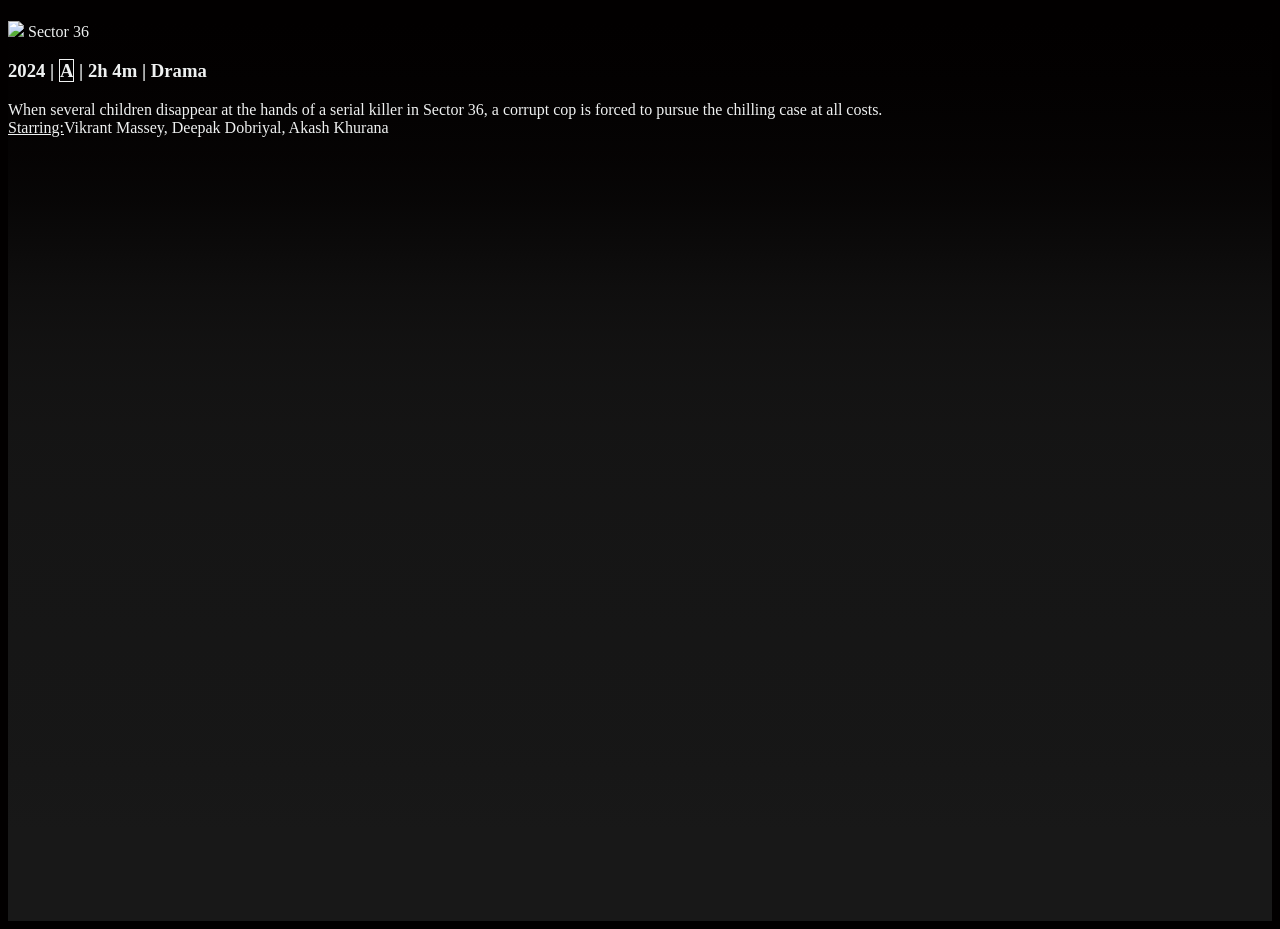
==== netflix.html @ e4ad0593 "first commit" ====
<!DOCTYPE html>
<html lang="en">
<head>
    <meta charset="UTF-8">
    <meta name="viewport" content="width=device-width, initial-scale=1.0">
    <title>Netfilx</title>
    <link rel="stylesheet" href="netflix.css">
</head>
<body>
    <div class="banner">
        <div class="bannercontent">
            <div class="bannertitle">
                <h1 class="bannertitle"></h1>
                <img src="https://occ-0-4857-2186.1.nflxso.net/dnm/api/v6/tx1O544a9T7n8Z_G12qaboulQQE/AAAABYrHxjkksR9ABkuBU1loIuo-TsJVLJ6TdIPDVCDWZZF3izcAI5LhQiVV1QbO-5jr-NmBfBsSvoXN61f9WOVRfCNI44QgvsK5Hw5vfjrpFOgjJqIoLpnZ29Ei4ADfjLY_g3CmUYL2E7-5Hu1kgquqv98I0OslI9Zo4rqVcpyZweJjO7ZvW_f5iA.png?r=b80">
                <span>Sector 36</span>
                <h3>2024
                <span></span>
                <span>|</span>
                <span class="box">A</span>
                <span>|</span>
                <span>2h 4m</span>
                <span>|</span>
                <span>Drama</span>
                </h3>
                <p>When several children disappear at the hands of a serial killer in Sector 36, a corrupt cop is forced to pursue the chilling case at all costs.<br>
                    <u>Starring:</u>Vikrant Massey, Deepak Dobriyal, Akash Khurana
                </p>
            </div>
        </div>
    </div>
    
</body>
</html>
---- netflix.css ----
{
    padding: 0%;
    margin: 0%;
    box-sizing: border-box;
}
body{
    background-color: rgb(2, 0, 0);
    color: rgb(239, 241, 241);
}
.banner{
    background:linear-gradient(360deg,#181818 10%,hsla(0,0%,9%,.98) 20%,hsla(0,0%,9%,.97) 25%,hsla(0,0%,9%,.95) 35%,hsla(0,0%,9%,.94) 40%,hsla(0,0%,9%,.92) 45%,hsla(0,0%,9%,.9) 50%,hsla(0,0%,9%,.87) 55%,hsla(0,0%,9%,.82) 60%,hsla(0,0%,9%,.75) 65%,hsla(0,0%,9%,.63) 70%,hsla(0,0%,9%,.45) 75%,hsla(0,0%,9%,.27) 80%,hsla(0,0%,9%,.15) 85%,hsla(0,0%,9%,.08) 90%,hsla(0,0%,9%,.03) 95%,hsla(0,0%,9%,0)),url(https://occ-0-4857-2186.1.nflxso.net/dnm/api/v6/6AYY37jfdO6hpXcMjf9Yu5cnmO0/AAAABXXVzl-OAKKW8Nkzq8rSsNYZQaV4oqrNtlQ3oqfLHP_7rWlj2vdgfKYHF4pLBQX2lLX7yr3xEDWr8eLVXlKhHHejVoFyoAylbjn0.jpg);
    background-size: cover;
    background-repeat: no-repeat;
    max-width: 100%;
    height: 100vh;
    background-position:center center;
}
.box{
    border-style:solid;
    border-width: 0.2px;
    width: 3px;
    height: 3px;
}
.bannercontent .bannertitle{
    object-fit: contain;
    max-width: 80%;

}
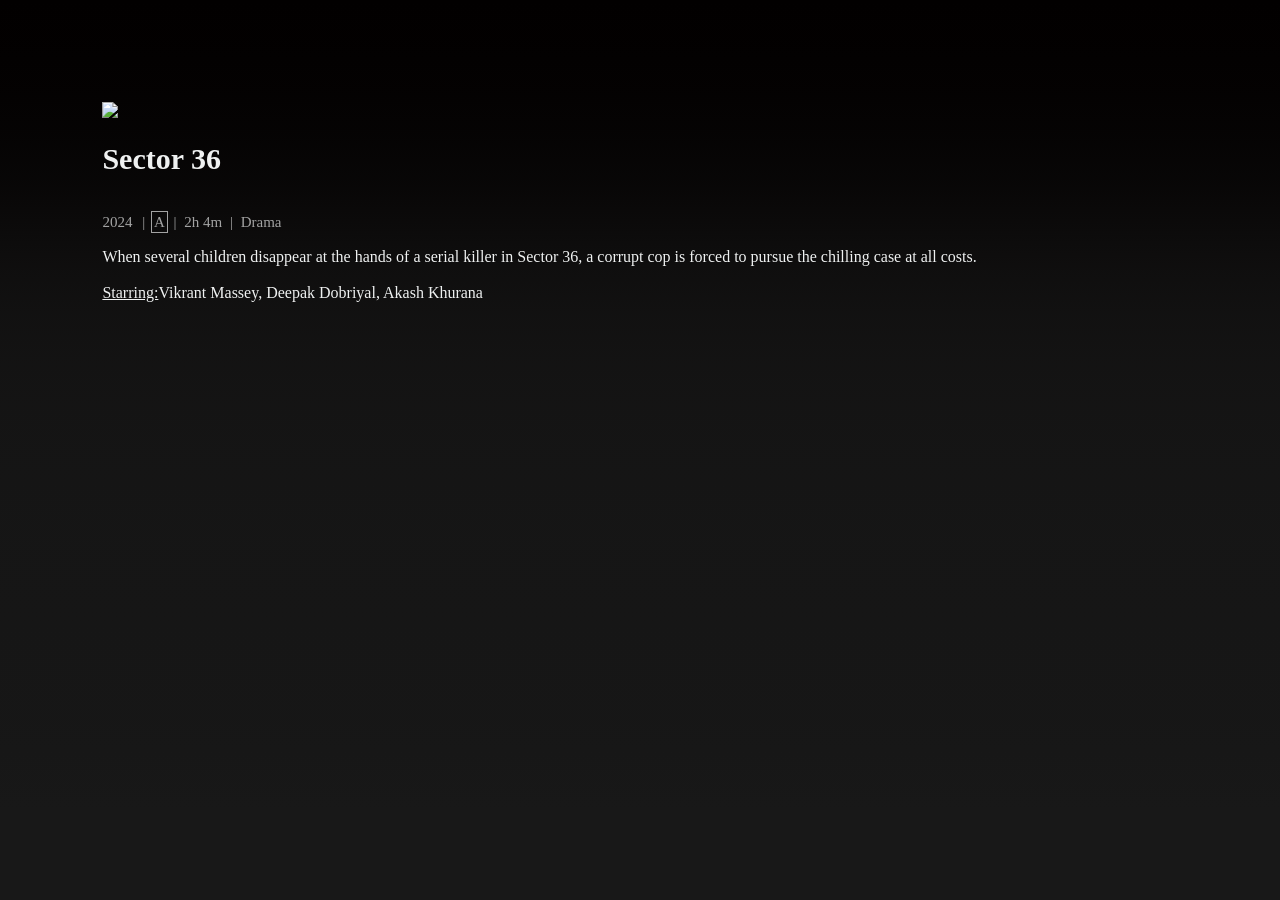
==== commit fb106d30: "change font color" ====
--- a/netflix.html
+++ b/netflix.html
@@ -10,9 +10,8 @@
     <div class="banner">
         <div class="bannercontent">
             <div class="bannertitle">
-                <h1 class="bannertitle"></h1>
-                <img src="https://occ-0-4857-2186.1.nflxso.net/dnm/api/v6/tx1O544a9T7n8Z_G12qaboulQQE/AAAABYrHxjkksR9ABkuBU1loIuo-TsJVLJ6TdIPDVCDWZZF3izcAI5LhQiVV1QbO-5jr-NmBfBsSvoXN61f9WOVRfCNI44QgvsK5Hw5vfjrpFOgjJqIoLpnZ29Ei4ADfjLY_g3CmUYL2E7-5Hu1kgquqv98I0OslI9Zo4rqVcpyZweJjO7ZvW_f5iA.png?r=b80">
-                <span>Sector 36</span>
+                <img src="https://occ-0-4857-2186.1.nflxso.net/dnm/api/v6/tx1O544a9T7n8Z_G12qaboulQQE/AAAABYrHxjkksR9ABkuBU1loIuo-TsJVLJ6TdIPDVCDWZZF3izcAI5LhQiVV1QbO-5jr-NmBfBsSvoXN61f9WOVRfCNI44QgvsK5Hw5vfjrpFOgjJqIoLpnZ29Ei4ADfjLY_g3CmUYL2E7-5Hu1kgquqv98I0OslI9Zo4rqVcpyZweJjO7ZvW_f5iA.png?r=b80"><br>
+                <h1>Sector 36</h1><br>
                 <h3>2024
                 <span></span>
                 <span>|</span>
@@ -20,9 +19,9 @@
                 <span>|</span>
                 <span>2h 4m</span>
                 <span>|</span>
-                <span>Drama</span>
+                <span>Drama</span><br><br>
                 </h3>
-                <p>When several children disappear at the hands of a serial killer in Sector 36, a corrupt cop is forced to pursue the chilling case at all costs.<br>
+                <p>When several children disappear at the hands of a serial killer in Sector 36, a corrupt cop is forced to pursue the chilling case at all costs.<br><br>
                     <u>Starring:</u>Vikrant Massey, Deepak Dobriyal, Akash Khurana
                 </p>
             </div>
--- a/netflix.css
+++ b/netflix.css
@@ -1,4 +1,4 @@
-{
+*{
     padding: 0%;
     margin: 0%;
     box-sizing: border-box;
@@ -21,8 +21,22 @@
     width: 3px;
     height: 3px;
 }
-.bannercontent .bannertitle{
+.bannercontent .bannertitle img{
     object-fit: contain;
     max-width: 80%;
-
 }
+.bannercontent{
+    padding: 8%;
+}
+.bannercontent .bannertitle h1{
+    font-size: 30px;
+    padding: 20px 0px;
+}
+.bannercontent .bannertitle h3{
+    color: #a3a3a3;
+    font-weight: 400;
+    font-size: 15px;
+}
+.bannercontent .bannertitle span{
+    padding: 2px;
+}
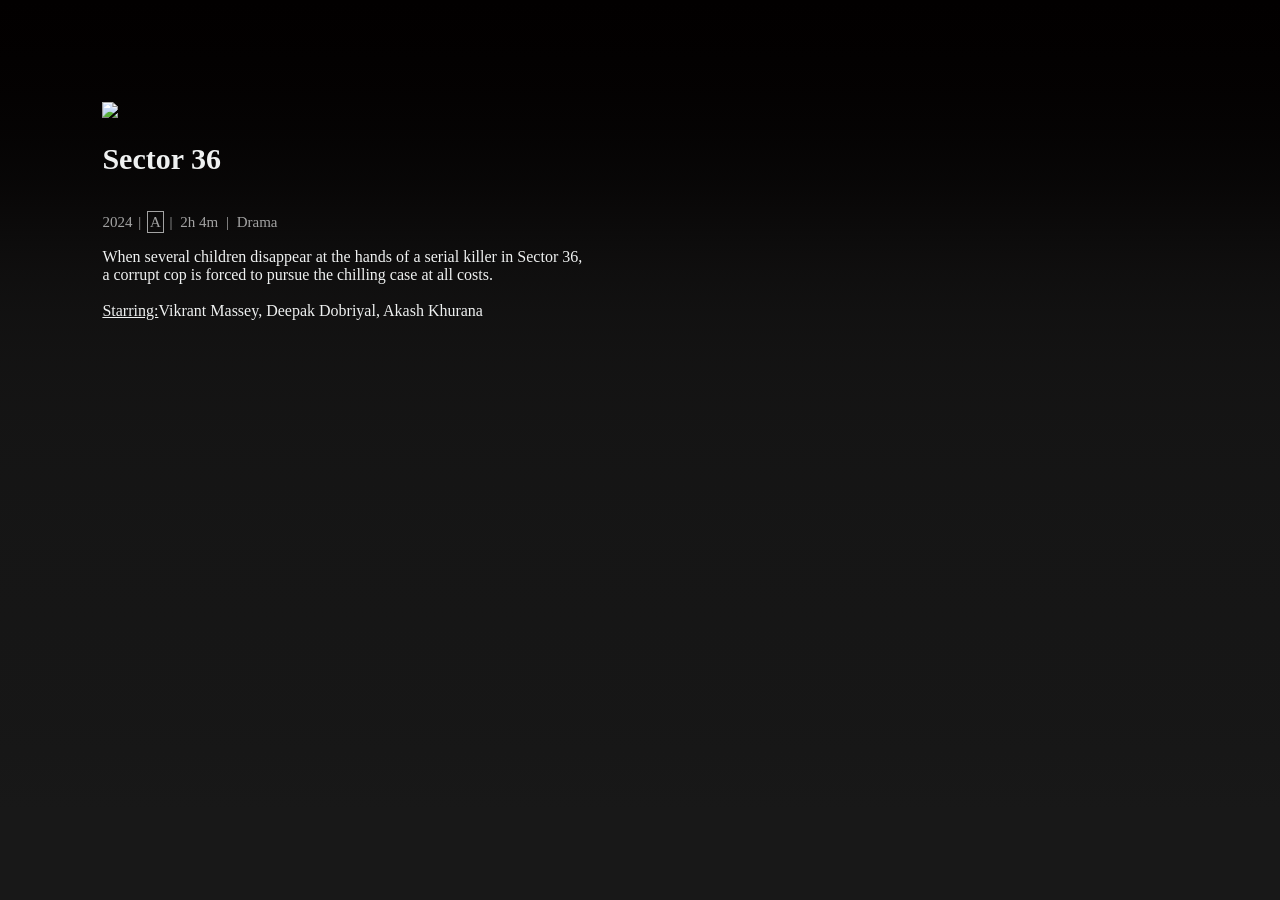
==== commit a916685a: "changed" ====
--- a/netflix.html
+++ b/netflix.html
@@ -13,7 +13,6 @@
                 <img src="https://occ-0-4857-2186.1.nflxso.net/dnm/api/v6/tx1O544a9T7n8Z_G12qaboulQQE/AAAABYrHxjkksR9ABkuBU1loIuo-TsJVLJ6TdIPDVCDWZZF3izcAI5LhQiVV1QbO-5jr-NmBfBsSvoXN61f9WOVRfCNI44QgvsK5Hw5vfjrpFOgjJqIoLpnZ29Ei4ADfjLY_g3CmUYL2E7-5Hu1kgquqv98I0OslI9Zo4rqVcpyZweJjO7ZvW_f5iA.png?r=b80"><br>
                 <h1>Sector 36</h1><br>
                 <h3>2024
-                <span></span>
                 <span>|</span>
                 <span class="box">A</span>
                 <span>|</span>
--- a/netflix.css
+++ b/netflix.css
@@ -16,10 +16,9 @@
     background-position:center center;
 }
 .box{
-    border-style:solid;
-    border-width: 0.2px;
-    width: 3px;
-    height: 3px;
+    border:  1px solid;
+    padding: 2px 2px;
+
 }
 .bannercontent .bannertitle img{
     object-fit: contain;
@@ -39,4 +38,7 @@
 }
 .bannercontent .bannertitle span{
     padding: 2px;
+}
+.bannercontent .bannertitle p{
+    max-width: 45%;
 }
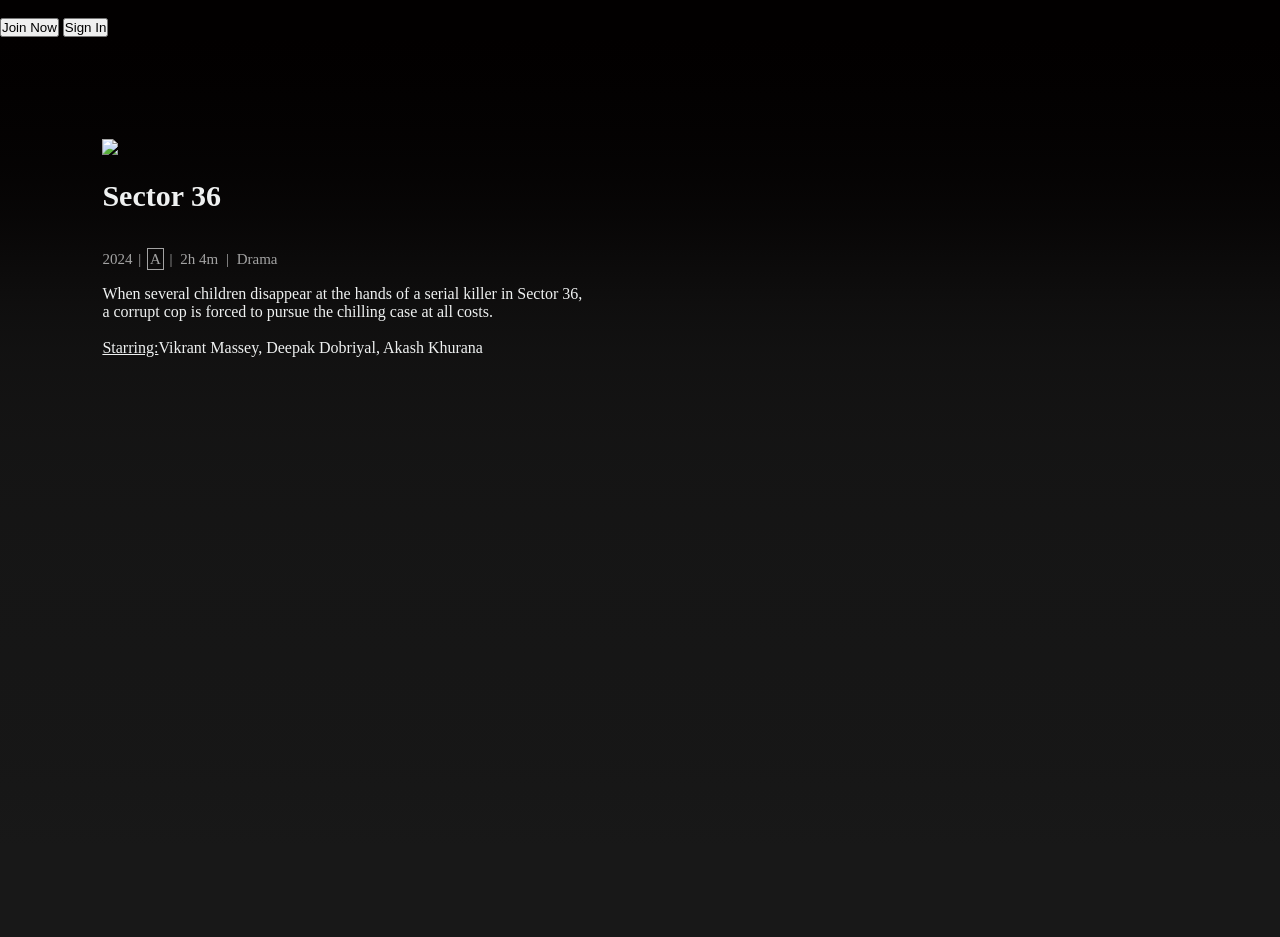
==== commit 61b1efaa: "changed" ====
--- a/netflix.html
+++ b/netflix.html
@@ -7,6 +7,18 @@
     <link rel="stylesheet" href="netflix.css">
 </head>
 <body>
+    <!--nav bar-->
+    <nav>
+        <div class="logo">
+        <img src="" alt="">
+        </div>
+        <div class="action">
+            <button class="Join Now">Join Now</button>
+            <button class="Sign In">Sign In</button>
+        </div>
+        </div>
+    </nav>
+    <!--banner-->
     <div class="banner">
         <div class="bannercontent">
             <div class="bannertitle">
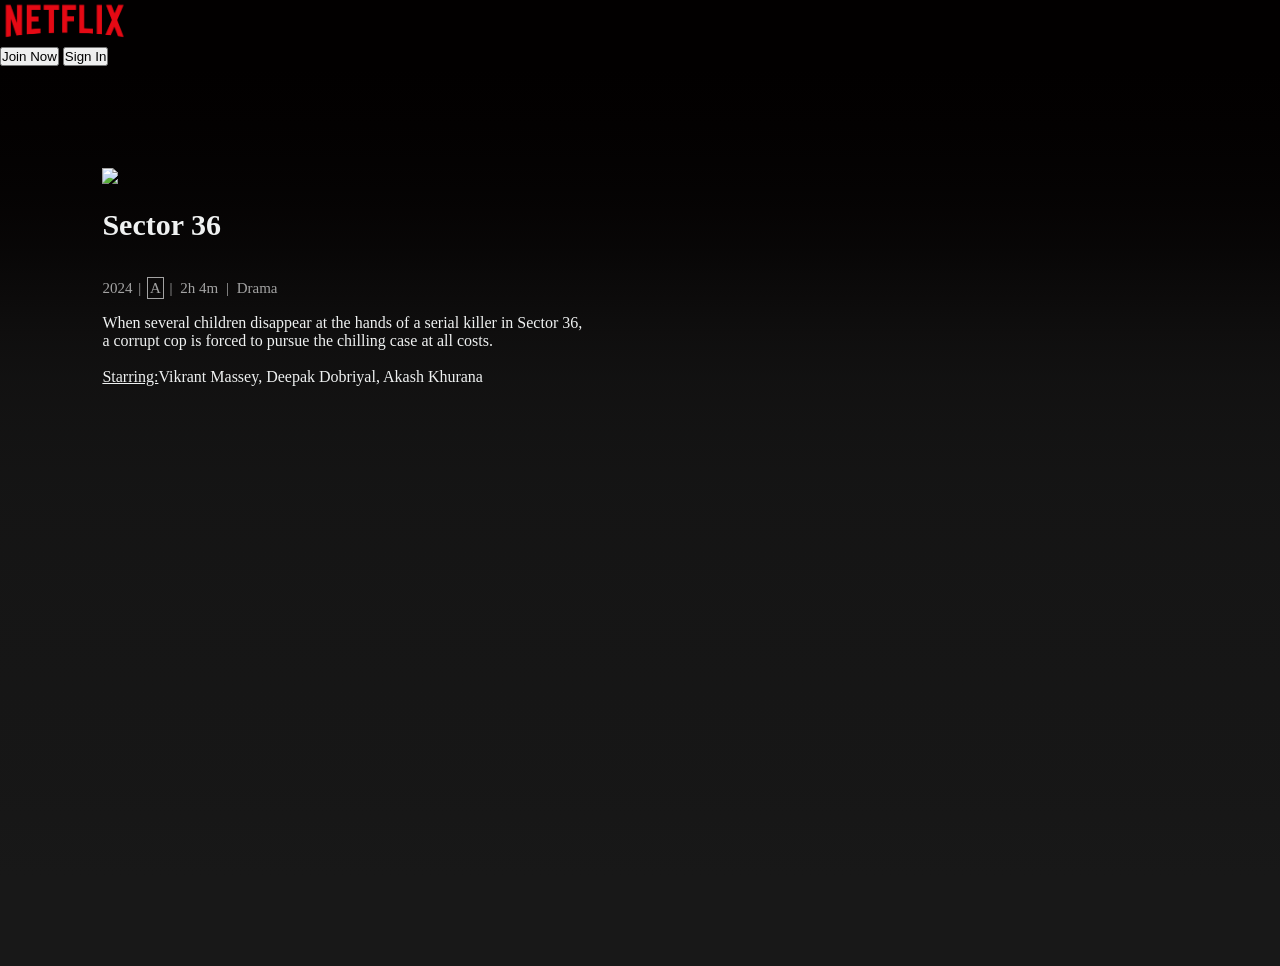
==== commit fa5c44b6: "changed" ====
--- a/netflix.html
+++ b/netflix.html
@@ -10,7 +10,7 @@
     <!--nav bar-->
     <nav>
         <div class="logo">
-        <img src="" alt="">
+        <img src="./pngwing.com.png" alt="">
         </div>
         <div class="action">
             <button class="Join Now">Join Now</button>
--- a/netflix.css
+++ b/netflix.css
@@ -41,4 +41,8 @@
 }
 .bannercontent .bannertitle p{
     max-width: 45%;
+}
+.logo img{
+    max-width: 10%;
+    max-height: 10%;
 }
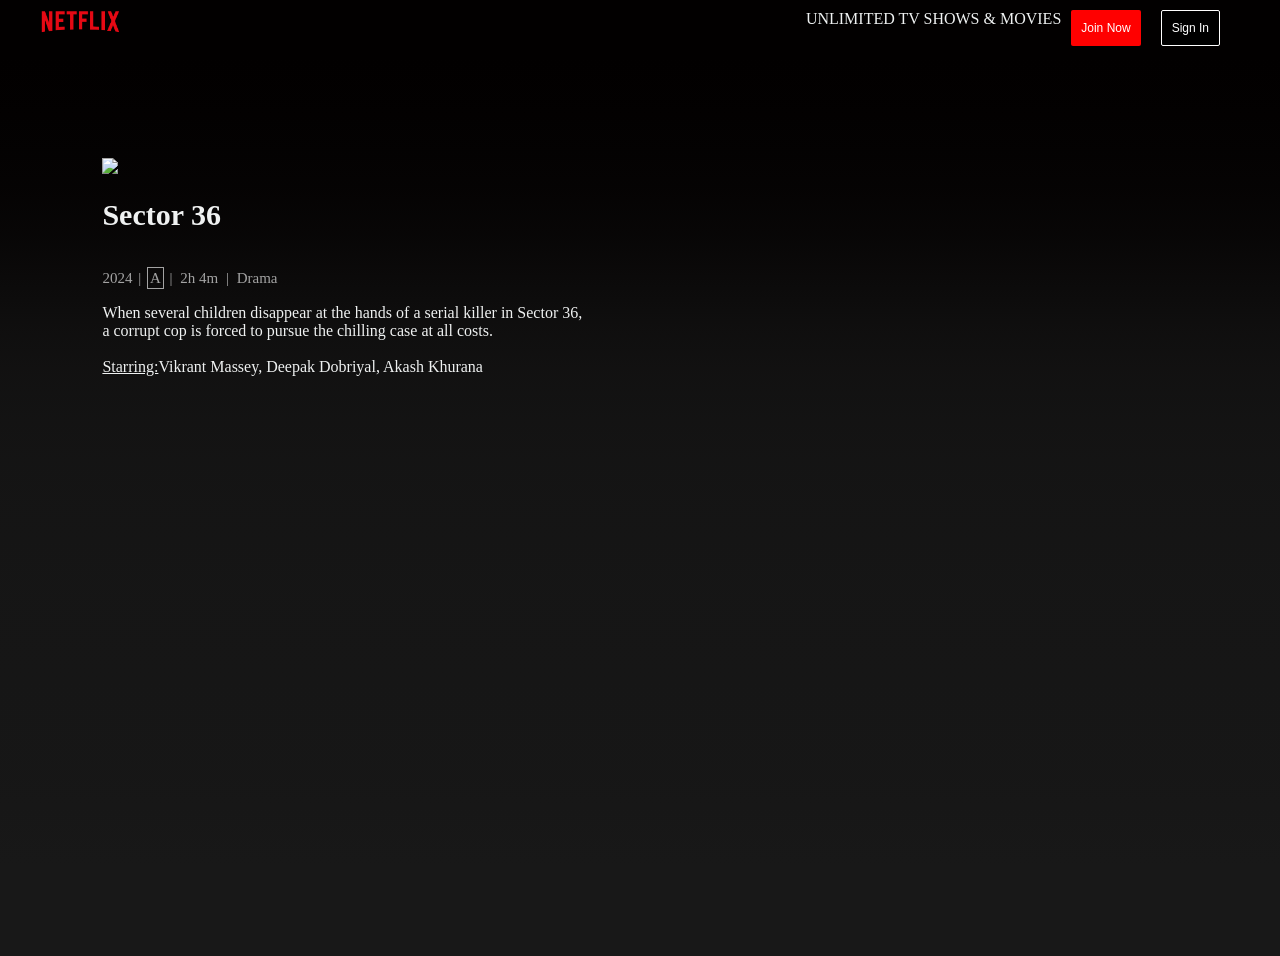
==== commit 9d876461: "updated" ====
--- a/netflix.html
+++ b/netflix.html
@@ -13,8 +13,9 @@
         <img src="./pngwing.com.png" alt="">
         </div>
         <div class="action">
-            <button class="Join Now">Join Now</button>
-            <button class="Sign In">Sign In</button>
+            <p>UNLIMITED TV SHOWS & MOVIES</p>
+            <button class="JoinNow">Join Now</button>
+            <button class="SignIn">Sign In</button>
         </div>
         </div>
     </nav>
--- a/netflix.css
+++ b/netflix.css
@@ -6,6 +6,57 @@
 body{
     background-color: rgb(2, 0, 0);
     color: rgb(239, 241, 241);
+}
+nav .logo img{
+    max-width: 100px;
+    object-fit: contain;
+    padding: 8px;
+}
+nav {
+    display: flex;
+    padding: 0px 30px;
+    justify-content: space-between;
+}
+nav .action {
+    display: flex;
+    margin: 10px 20px;   
+}
+nav .action .JoinNow{
+    background-color: red;
+    cursor: pointer;
+    border-radius: 2px;
+    margin: 0px 10px;
+    padding: 10px 10px;
+    border: none;
+    color: #fff;
+    font-size: 12px;
+    font-family: Arial, Helvetica, sans-serif;
+    font-weight: 400;
+    text-align: center;
+}
+nav .action .JoinNow:hover{
+    background-color: rgb(212, 24, 24);
+    transition: 0.5;
+    border: white;
+    border: 1px solid; 
+}
+nav .action .SignIn{
+    background-color: black;
+    padding: 10px 10px;
+    border: 1px solid;
+    border-radius: 2px;
+    cursor: pointer;
+    color: #fff;
+    font-size: 12px;
+    font-family: Arial, Helvetica, sans-serif;
+    font-weight: 400;
+    margin: 0px 10px;
+}
+nav .action .SignIn:hover{
+    background-color: grey;
+    transition: 0.5;
+    border: white;
+    border: 1px solid;
 }
 .banner{
     background:linear-gradient(360deg,#181818 10%,hsla(0,0%,9%,.98) 20%,hsla(0,0%,9%,.97) 25%,hsla(0,0%,9%,.95) 35%,hsla(0,0%,9%,.94) 40%,hsla(0,0%,9%,.92) 45%,hsla(0,0%,9%,.9) 50%,hsla(0,0%,9%,.87) 55%,hsla(0,0%,9%,.82) 60%,hsla(0,0%,9%,.75) 65%,hsla(0,0%,9%,.63) 70%,hsla(0,0%,9%,.45) 75%,hsla(0,0%,9%,.27) 80%,hsla(0,0%,9%,.15) 85%,hsla(0,0%,9%,.08) 90%,hsla(0,0%,9%,.03) 95%,hsla(0,0%,9%,0)),url(https://occ-0-4857-2186.1.nflxso.net/dnm/api/v6/6AYY37jfdO6hpXcMjf9Yu5cnmO0/AAAABXXVzl-OAKKW8Nkzq8rSsNYZQaV4oqrNtlQ3oqfLHP_7rWlj2vdgfKYHF4pLBQX2lLX7yr3xEDWr8eLVXlKhHHejVoFyoAylbjn0.jpg);
@@ -42,7 +93,3 @@
 .bannercontent .bannertitle p{
     max-width: 45%;
 }
-.logo img{
-    max-width: 10%;
-    max-height: 10%;
-}
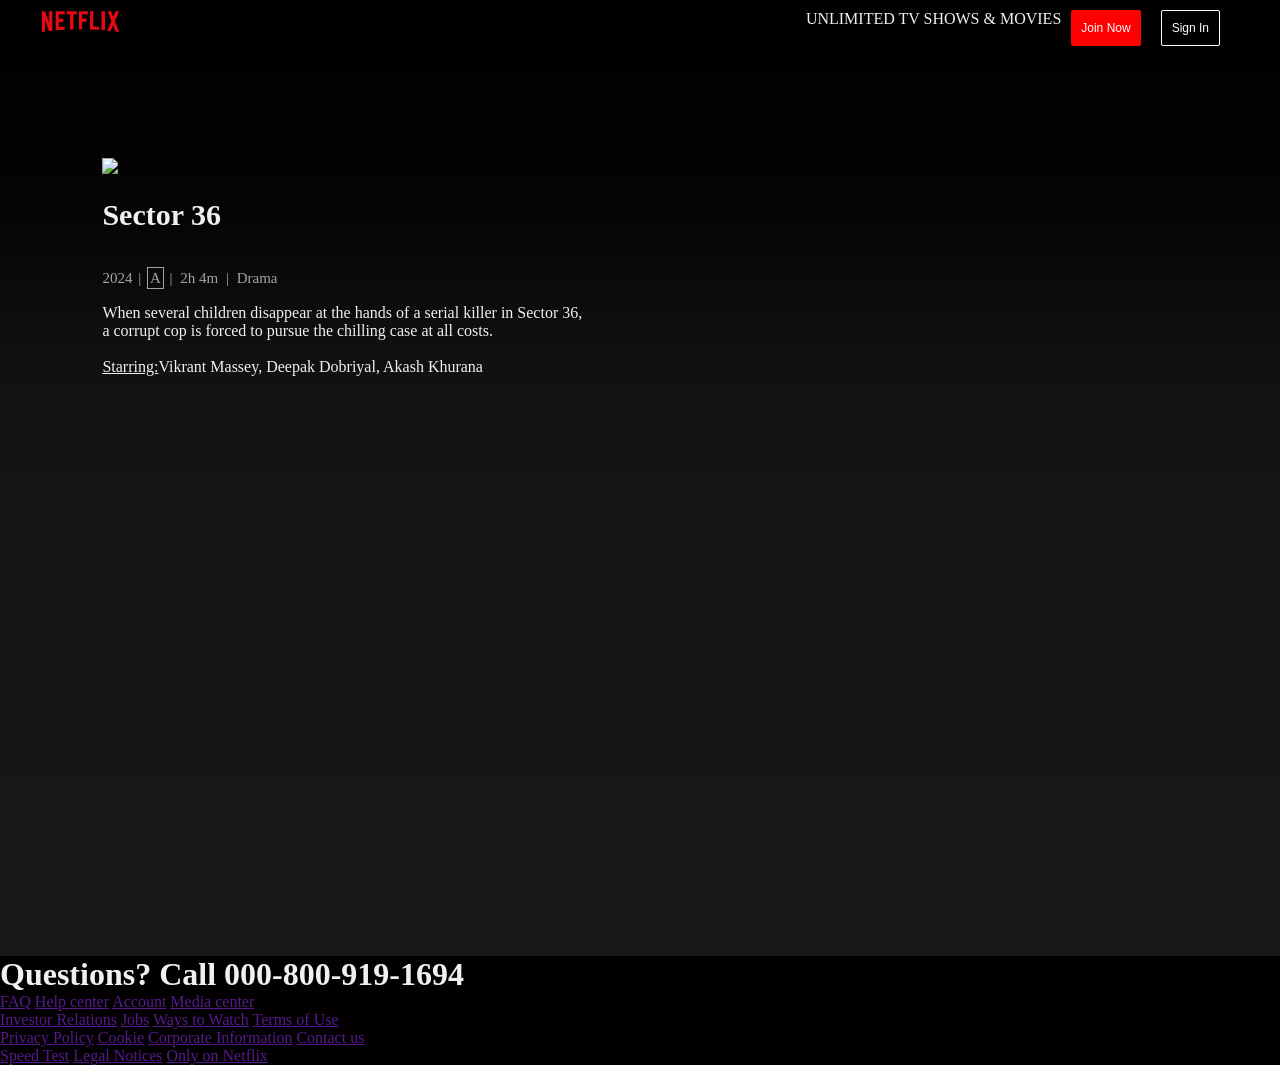
==== commit aa6fe0b3: "footer" ====
--- a/netflix.html
+++ b/netflix.html
@@ -39,6 +39,33 @@
             </div>
         </div>
     </div>
-    
+    <footer>
+        <h1>Questions? Call 000-800-919-1694</h1>
+        <div class="row">
+            <div class="col">
+                <a href="">FAQ</a>
+                <a href="">Help center</a>
+                <a href="">Account</a>
+                <a href="">Media center</a>
+            </div>  
+            <div class="col"> 
+                <a href="">Investor Relations</a>
+                <a href="">Jobs</a>
+                <a href="">Ways to Watch</a>
+                <a href="">Terms of Use</a>
+            </div>
+            <div class="col"> 
+                <a href="">Privacy Policy</a>
+                <a href="">Cookie</a>
+                <a href="">Corporate Information</a>
+                <a href="">Contact us</a>  
+            </div>
+            <div class="col"> 
+                <a href="">Speed Test</a>   
+                <a href="">Legal Notices</a>
+                <a href="">Only on Netflix</a>
+            </div>
+        </div>
+    </footer>
 </body>
 </html>
--- a/netflix.css
+++ b/netflix.css
@@ -33,6 +33,7 @@
     font-family: Arial, Helvetica, sans-serif;
     font-weight: 400;
     text-align: center;
+    white-space: nowrap;
 }
 nav .action .JoinNow:hover{
     background-color: rgb(212, 24, 24);
@@ -51,6 +52,7 @@
     font-family: Arial, Helvetica, sans-serif;
     font-weight: 400;
     margin: 0px 10px;
+    white-space: nowrap;
 }
 nav .action .SignIn:hover{
     background-color: grey;
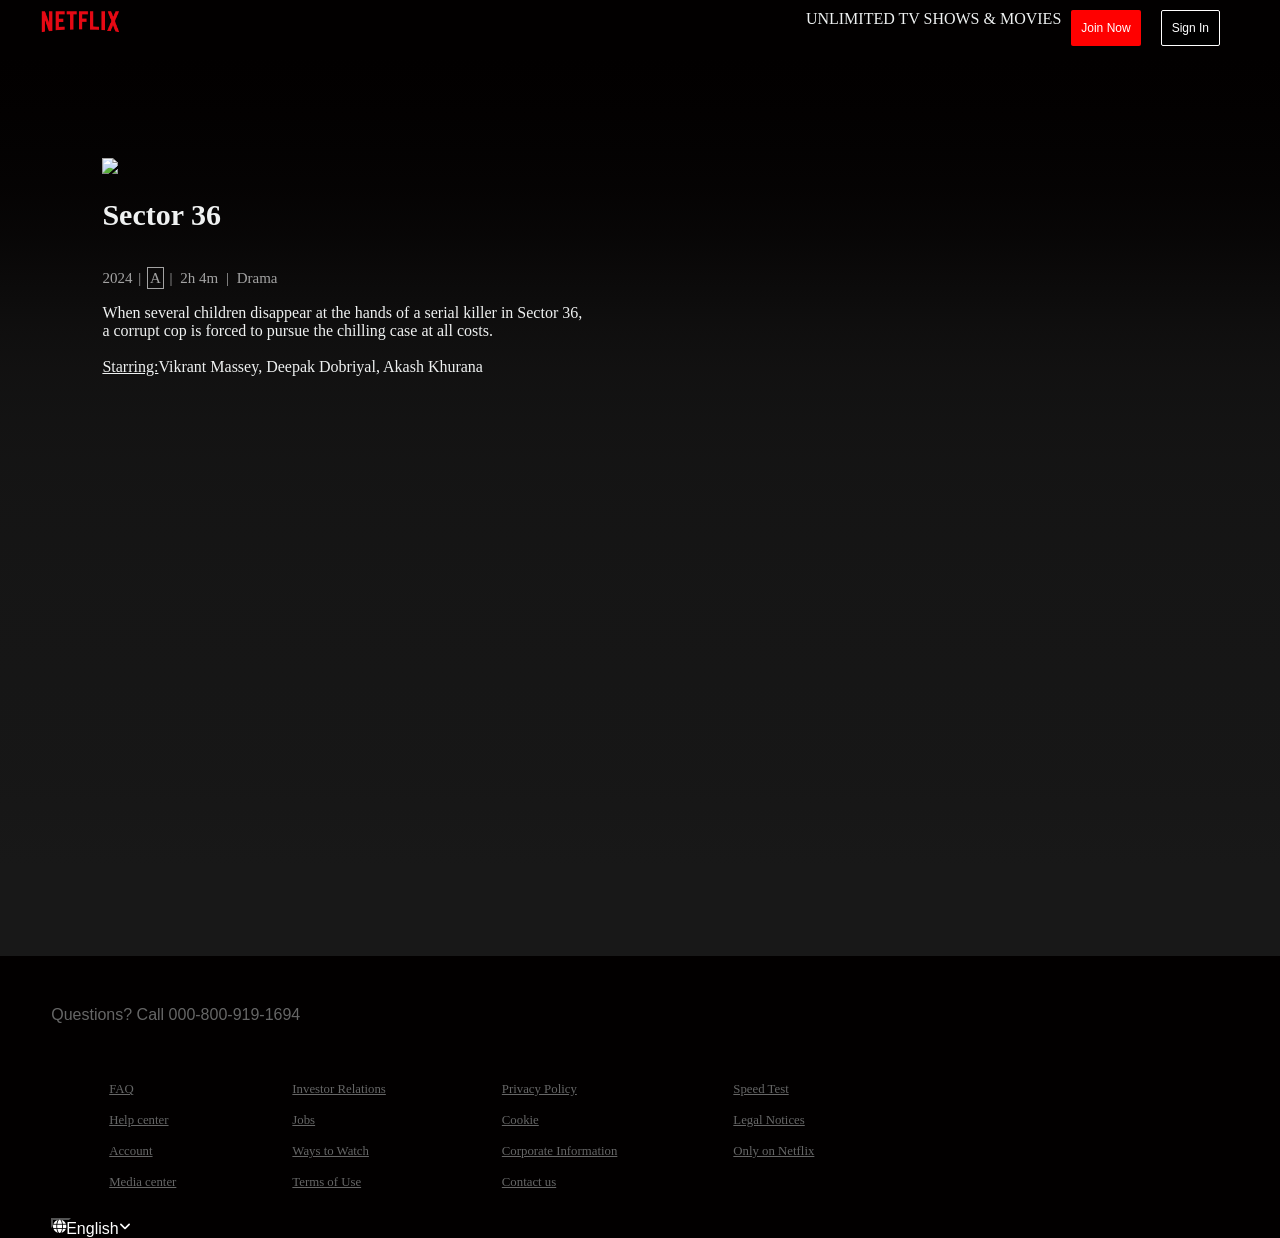
==== commit fc43b872: "footer" ====
--- a/netflix.html
+++ b/netflix.html
@@ -5,6 +5,7 @@
     <meta name="viewport" content="width=device-width, initial-scale=1.0">
     <title>Netfilx</title>
     <link rel="stylesheet" href="netflix.css">
+    <link rel="stylesheet" href="https://cdnjs.cloudflare.com/ajax/libs/font-awesome/6.6.0/css/all.min.css">
 </head>
 <body>
     <!--nav bar-->
@@ -66,6 +67,13 @@
                 <a href="">Only on Netflix</a>
             </div>
         </div>
+        <div class="lang">
+            <button class="glo">
+                <i class="fa-solid fa-globe"></i>
+                <h1>English</h1>
+                <i class="fa-solid fa-angle-down"></i>
+             </button>
+        </div>
     </footer>
 </body>
 </html>
--- a/netflix.css
+++ b/netflix.css
@@ -95,3 +95,40 @@
 .bannercontent .bannertitle p{
     max-width: 45%;
 }
+footer{
+    padding: 50px 4% 10px ;
+    color: #666;
+}
+footer h1{
+    font-size: 1rem;
+    font-weight: 500;
+    font-family: Arial, Helvetica, sans-serif;
+    margin: 0 0 30px 0;
+    color: #666;
+}
+footer .row{
+    display: flex;
+    align-items: start;
+    padding: 10px 0px;
+
+}
+footer .col{
+    margin: 10px 50px;
+}
+footer .col a{
+    color:#666;
+    font-size: 0.8rem;
+    padding: 8px;
+    display: block;
+}
+footer button h1{
+    color:white;
+}
+footer button{
+    display: flex;
+    background-color: black;
+    color:  white;
+    height: 10px;
+    width: 20px;
+    margin: px;
+}
